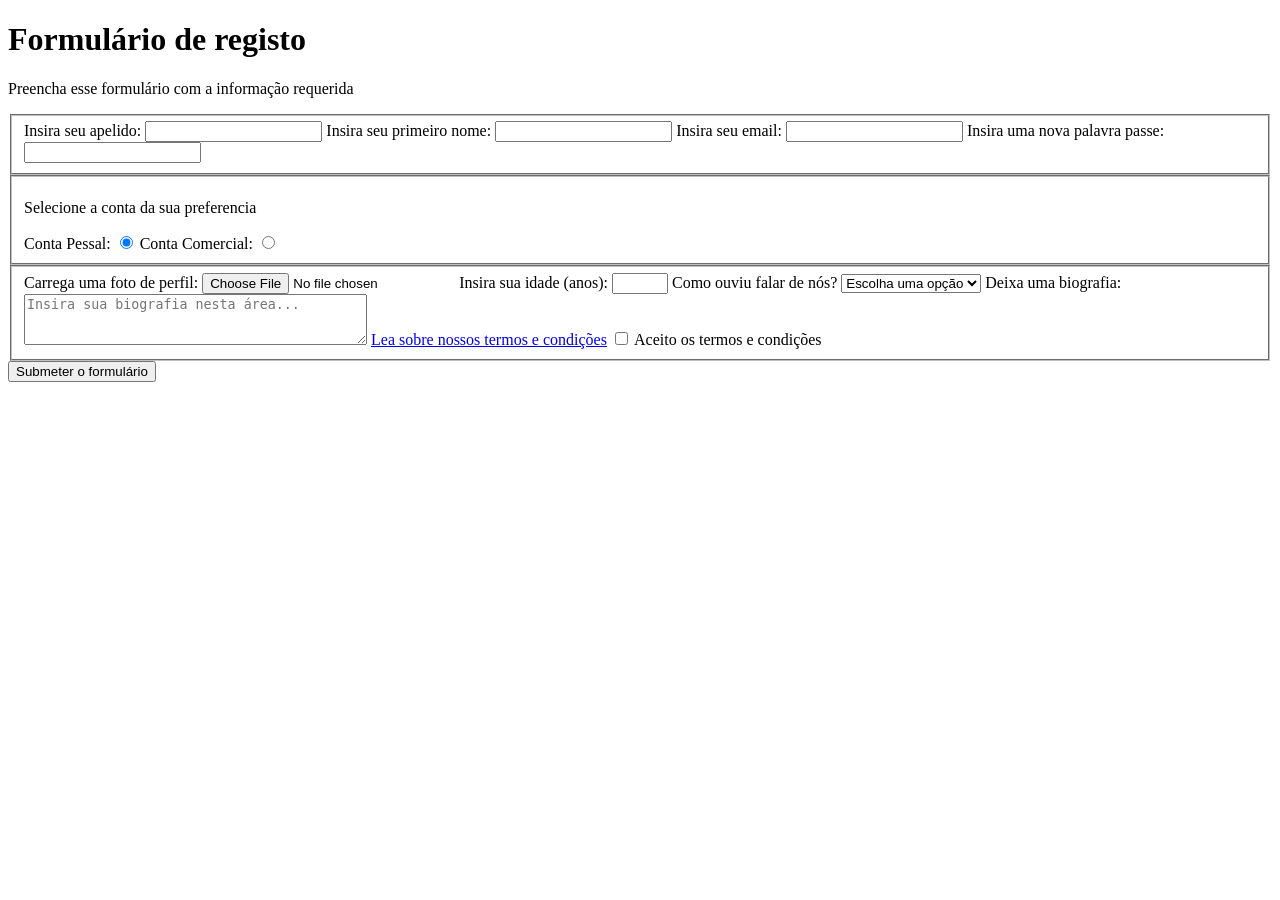
==== formulario01/index.html @ d0b438d2 "html" ====
<!DOCTYPE html>
<html lang="en">
<head>
    <meta charset="UTF-8">
    <meta name="viewport" content="width=device-width, initial-scale=1.0">
    <title>formulario</title>
</head>
<body>
    <h1 class="title">Formulário de registo</h1>
    <p>Preencha esse formulário com a informação requerida</p>
    <form action="link.com" method="post">
        <fieldset>
            <label for="apelido">Insira seu apelido: 
                <input type="text" id="apelido" name="name" required>
            </label>
            <label for="nome-inicial">Insira seu primeiro nome: 
                <input type="text" name="nome-inicial" id="nome-inicial" required>
            </label>
            <label for="email"> Insira seu email: 
                <input type="email" name="email" id="email" required>
            </label>
            <label for="password"> Insira uma nova palavra passe: 
                <input type="password" name="password" id="password" pattern="[a-zA-Z0-9]{8,}" required>
            </label>
        </fieldset>
        <fieldset>
           <p>Selecione a conta da sua preferencia</p> 
           <label for="pessoal"> Conta Pessal: 
            <input type="radio" name="conta-preferida" id="pessoal" checked>
           </label>
           <label for="comercial">Conta Comercial:
            <input type="radio" name="conta-preferida" id="comercial">
           </label>
        </fieldset>
        <fieldset>
            <label for="foto">Carrega uma foto de perfil: 
                <input type="file" id="foto" name="foto" required>
            </label>
            <label for="idade"> Insira sua idade (anos):
                <input type="number" name="idade" id="idade" min="13" max="110" required>
            </label>
            <label for="referrenciador"> Como ouviu falar de nós?
                <select name="referrenciador" id="referrenciador" required>
                    <option value="" disabled selected>Escolha uma opção</option>
                    <option value="1">Televisão</option>
                    <option value="2">Radio</option>
                    <option value="3">Redes Sociais</option>
                    <option value="4">Com amigos</option>
                    <option value="5">Outros locias</option>
                </select>
            </label>
            <label for="biografia">Deixa uma biografia:
                <textarea name="biografia" id="biografia" rows="3" cols="40" placeholder="Insira sua biografia nesta área..."></textarea>
            </label>
            <a href="algum.com">Lea sobre nossos termos e condições</a>
            <input type="checkbox" id="termos" name="termos" required>
            <label for="termos"> Aceito os termos e condições
            </label>
        </fieldset>
        <input type="submit" value="Submeter o formulário">
    </form>
</body>
</html>
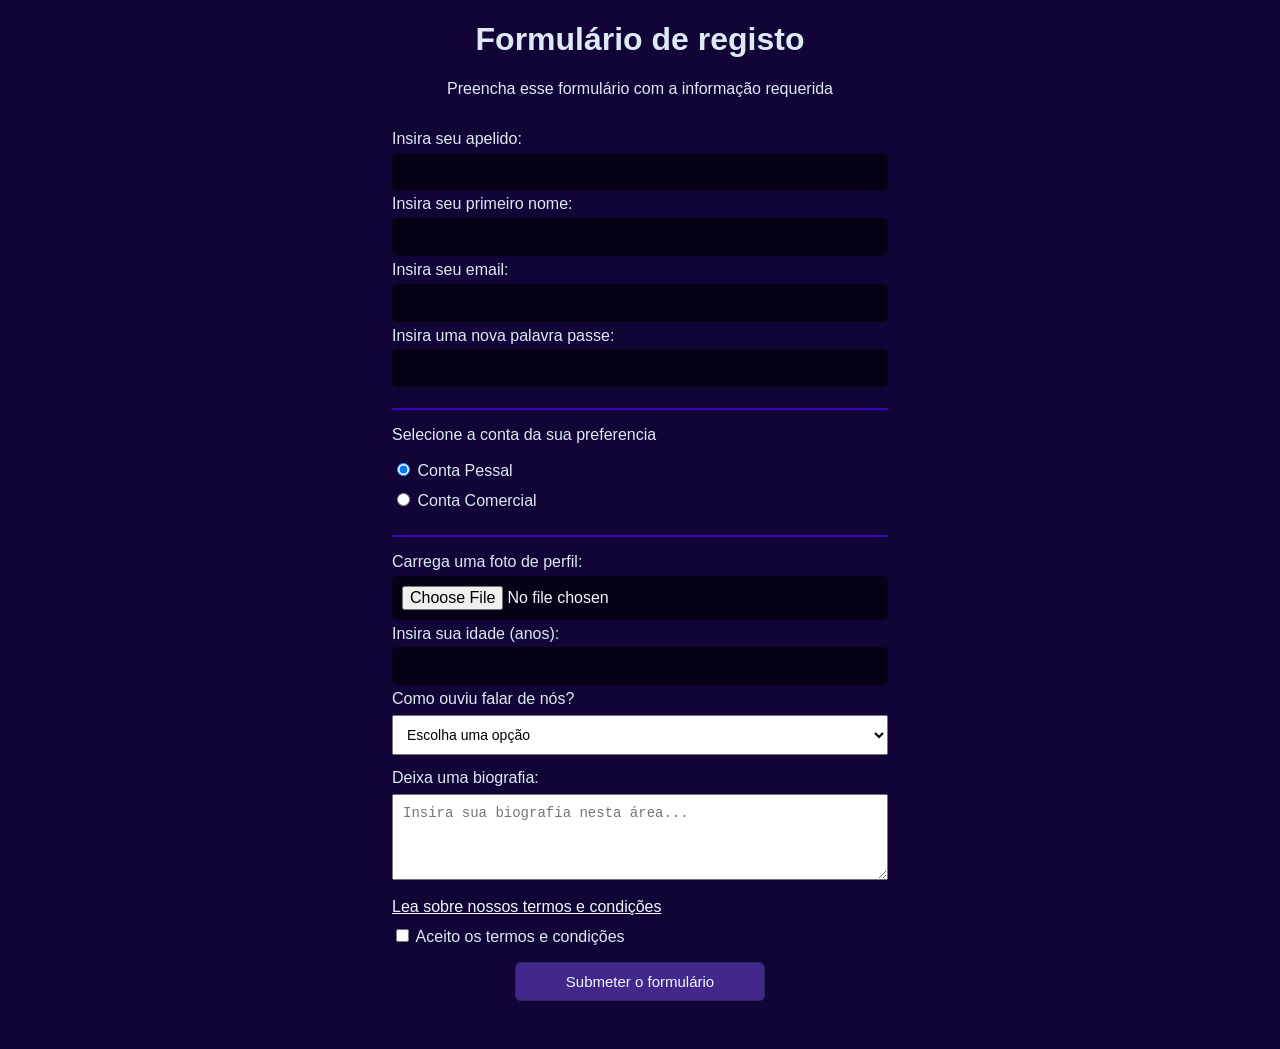
==== commit 7e71feb9: "adição de css e algumas melhorias no html" ====
--- a/formulario01/index.html
+++ b/formulario01/index.html
@@ -4,10 +4,11 @@
     <meta charset="UTF-8">
     <meta name="viewport" content="width=device-width, initial-scale=1.0">
     <title>formulario</title>
+    <link rel="stylesheet" href="style.css">
 </head>
 <body>
     <h1 class="title">Formulário de registo</h1>
-    <p>Preencha esse formulário com a informação requerida</p>
+    <p class="info">Preencha esse formulário com a informação requerida</p>
     <form action="link.com" method="post">
         <fieldset>
             <label for="apelido">Insira seu apelido: 
@@ -24,12 +25,13 @@
             </label>
         </fieldset>
         <fieldset>
-           <p>Selecione a conta da sua preferencia</p> 
-           <label for="pessoal"> Conta Pessal: 
-            <input type="radio" name="conta-preferida" id="pessoal" checked>
+           <p class="message-account">Selecione a conta da sua preferencia</p> 
+           <input type="radio" name="conta-preferida" id="pessoal" checked>
+           <label for="pessoal"> Conta Pessal
            </label>
-           <label for="comercial">Conta Comercial:
-            <input type="radio" name="conta-preferida" id="comercial">
+           <br>
+            <input type="radio" name="conta-preferida" id="comercial" >
+           <label for="comercial">Conta Comercial
            </label>
         </fieldset>
         <fieldset>
@@ -41,20 +43,21 @@
             </label>
             <label for="referrenciador"> Como ouviu falar de nós?
                 <select name="referrenciador" id="referrenciador" required>
-                    <option value="" disabled selected>Escolha uma opção</option>
+                    <option value="" disabled selected hidden>Escolha uma opção</option>
                     <option value="1">Televisão</option>
                     <option value="2">Radio</option>
                     <option value="3">Redes Sociais</option>
                     <option value="4">Com amigos</option>
-                    <option value="5">Outros locias</option>
+                    <option value="5">Outras fontes</option>
                 </select>
             </label>
             <label for="biografia">Deixa uma biografia:
-                <textarea name="biografia" id="biografia" rows="3" cols="40" placeholder="Insira sua biografia nesta área..."></textarea>
+                <textarea class="inline" name="biografia" id="biografia" rows="4" cols="30" placeholder="Insira sua biografia nesta área..."></textarea>
             </label>
             <a href="algum.com">Lea sobre nossos termos e condições</a>
-            <input type="checkbox" id="termos" name="termos" required>
-            <label for="termos"> Aceito os termos e condições
+            <label for="termos"> 
+                  <input type="checkbox" id="termos" class="myclass">  
+                Aceito os termos e condições
             </label>
         </fieldset>
         <input type="submit" value="Submeter o formulário">
--- a/formulario01/style.css
+++ b/formulario01/style.css
@@ -0,0 +1,81 @@
+body{
+    background-color: #120436;
+    color: rgb(221, 233, 245);
+    font-size: 16px;
+    font-family: 'Segoe UI', Tahoma, Geneva, Verdana, sans-serif;
+    margin: 0;
+    width: 100%;
+}
+
+h1, .info{
+    text-align: center;
+}
+
+form{
+    max-width: 500px;
+    min-width: 300px;
+    width: 60vw;
+    margin: 0 auto;
+    margin-bottom: 3em;
+
+}
+
+fieldset{
+    border: none;
+    border-bottom: #3804ba 2px solid;
+    padding:1em 0%;
+}
+
+fieldset:last-of-type{
+    border: unset;
+}
+
+input:not([type="radio"]):not([type="checkbox"]):not([type="submit"]){
+    width: 100%;
+    margin: 0.3rem 0px;
+    box-sizing: border-box;
+    background-color: #060115;
+    padding: 10px;
+    border: none;
+    border-radius: 5px;
+    color: aliceblue;
+    font-size: 16px;
+}
+
+.message-account{
+    margin-top: 0%;
+}
+
+select, textarea{
+    margin: 0.5em 0px 1em;
+    padding: 10px;
+    width: 100%;
+    box-sizing: border-box;
+    font-size: 14px;
+}
+
+.inline{
+    display: inline;
+}
+
+input[type="radio"]{
+    margin-bottom: 1em;
+}
+
+a{
+    display: block;
+    color: aliceblue;
+    margin-bottom:10px ;
+}
+
+input[type="submit"]{
+    display: block;
+    width: 50%;
+    margin: auto;
+    padding: 10px;
+    font-size: 15px;
+    color: aliceblue;
+    background-color: #42288b;
+    border: rgb(44, 42, 94) 1px solid;
+    border-radius: 6px;
+}
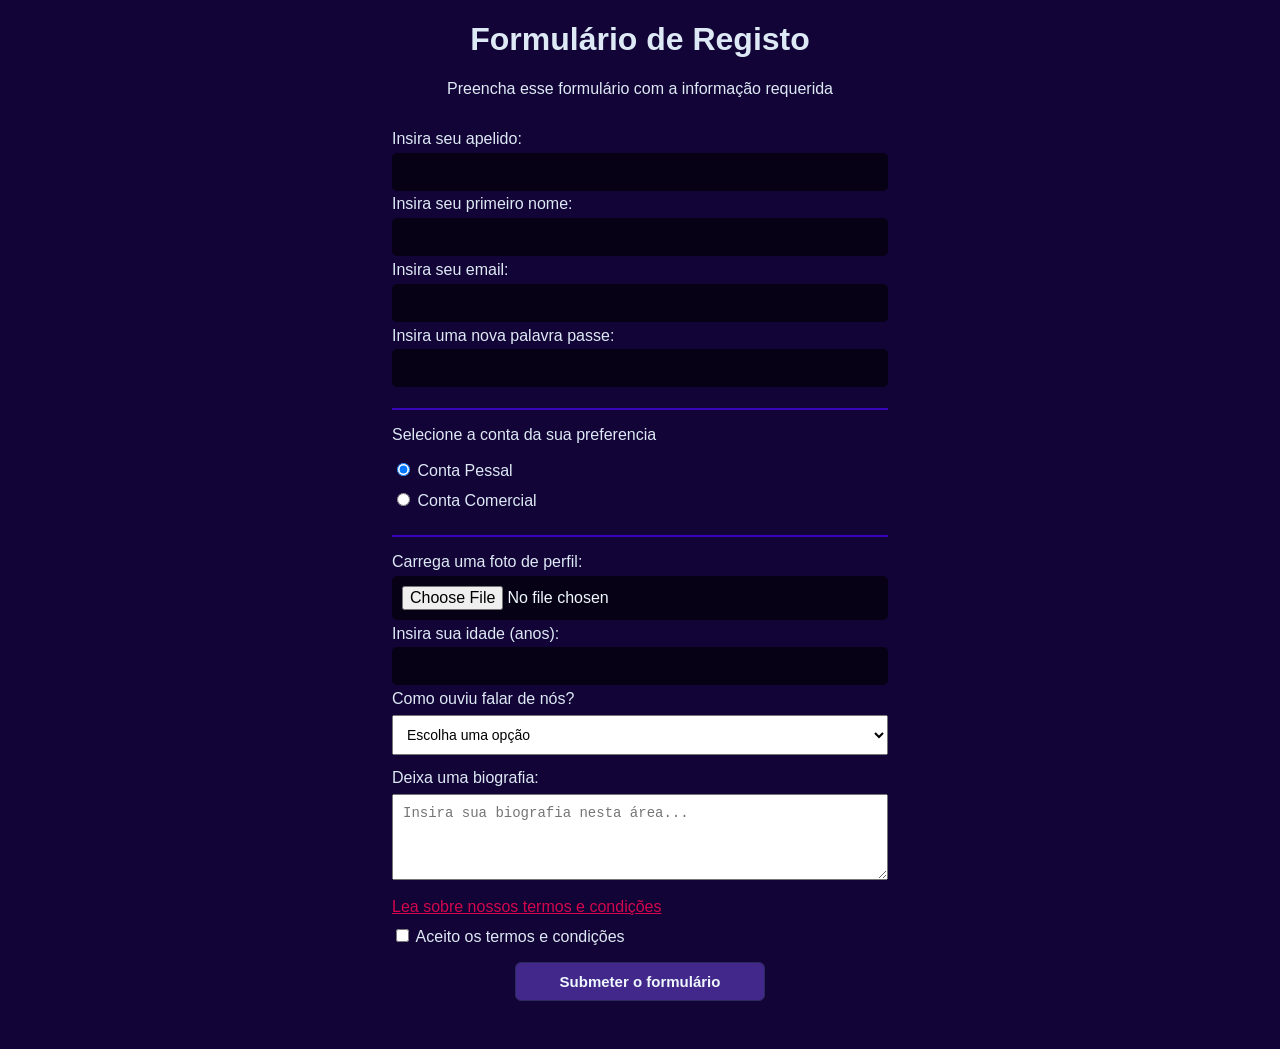
==== commit 19b50eef: "adição da mudança de cor do link" ====
--- a/formulario01/index.html
+++ b/formulario01/index.html
@@ -7,7 +7,7 @@
     <link rel="stylesheet" href="style.css">
 </head>
 <body>
-    <h1 class="title">Formulário de registo</h1>
+    <h1 class="title">Formulário de Registo</h1>
     <p class="info">Preencha esse formulário com a informação requerida</p>
     <form action="link.com" method="post">
         <fieldset>
--- a/formulario01/style.css
+++ b/formulario01/style.css
@@ -64,7 +64,7 @@
 
 a{
     display: block;
-    color: aliceblue;
+    color: rgb(211, 6, 78);
     margin-bottom:10px ;
 }
 
@@ -78,4 +78,11 @@
     background-color: #42288b;
     border: rgb(44, 42, 94) 1px solid;
     border-radius: 6px;
+    font-weight: bold;
+}
+
+input[type="submit"]:hover{
+    background-color: #120436;
+    cursor: pointer;
+    color: blue;
 }
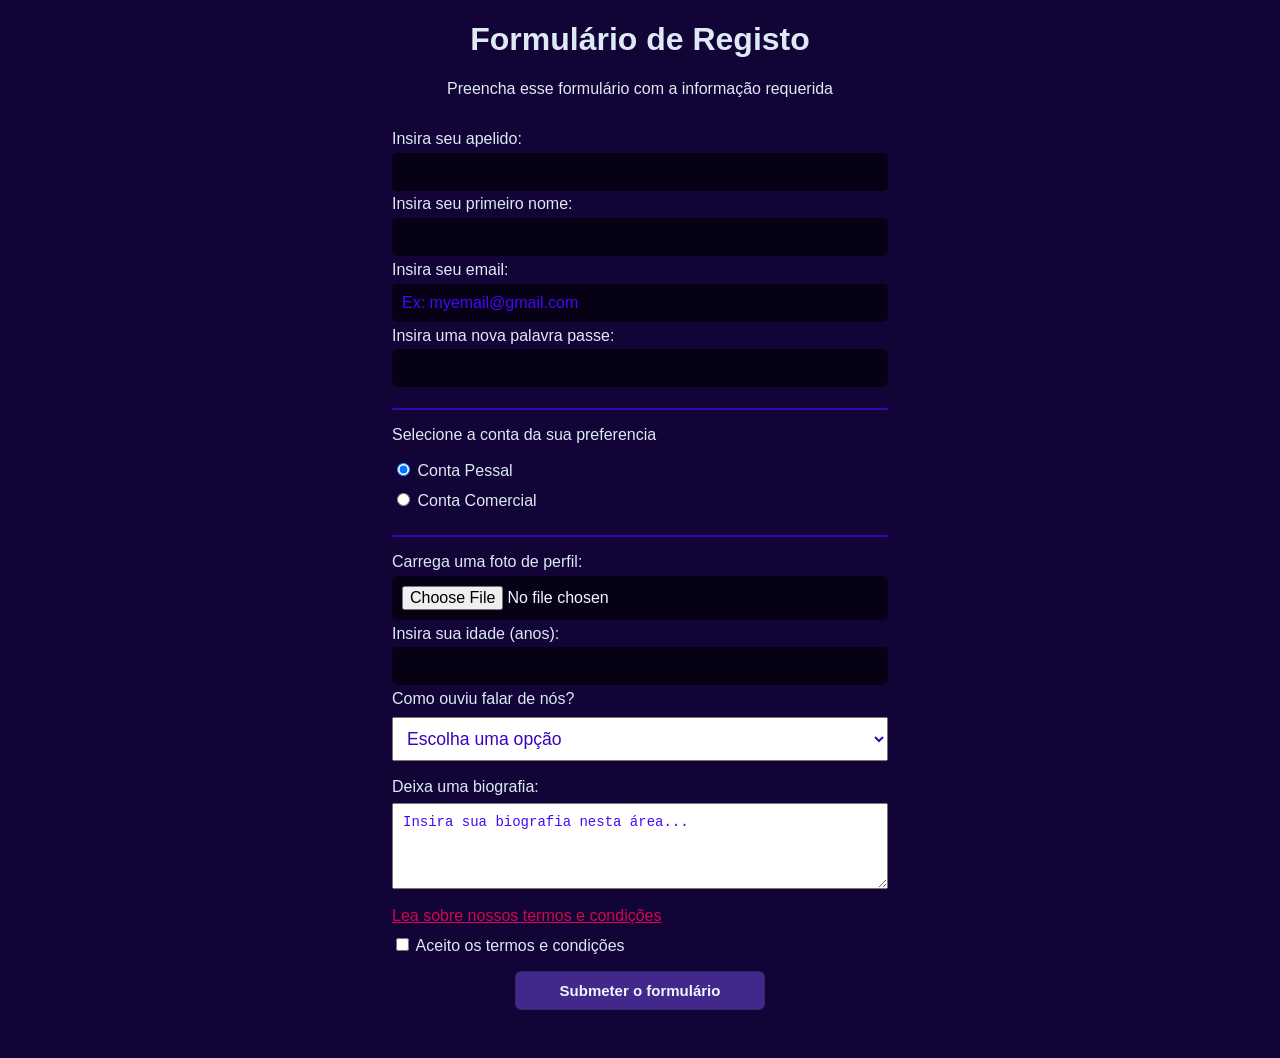
==== commit 250feb7f: "adição de transcao e trasformacao do botao e mudanca de cores de placeholder" ====
--- a/formulario01/index.html
+++ b/formulario01/index.html
@@ -18,7 +18,7 @@
                 <input type="text" name="nome-inicial" id="nome-inicial" required>
             </label>
             <label for="email"> Insira seu email: 
-                <input type="email" name="email" id="email" required>
+                <input type="email" name="email" id="email" required placeholder="Ex: myemail@gmail.com">
             </label>
             <label for="password"> Insira uma nova palavra passe: 
                 <input type="password" name="password" id="password" pattern="[a-zA-Z0-9]{8,}" required>
--- a/formulario01/style.css
+++ b/formulario01/style.css
@@ -79,10 +79,21 @@
     border: rgb(44, 42, 94) 1px solid;
     border-radius: 6px;
     font-weight: bold;
+    transition: all 0.6s ease;
 }
 
 input[type="submit"]:hover{
-    background-color: #120436;
     cursor: pointer;
     color: blue;
+    background-color: whitesmoke;
+    transform: scale(0.97);
+}
+
+select{
+    color: #3804ba;
+    font-size: 1.1rem;
+}
+
+input::placeholder, textarea::placeholder{
+    color: #4509fa;
 }
